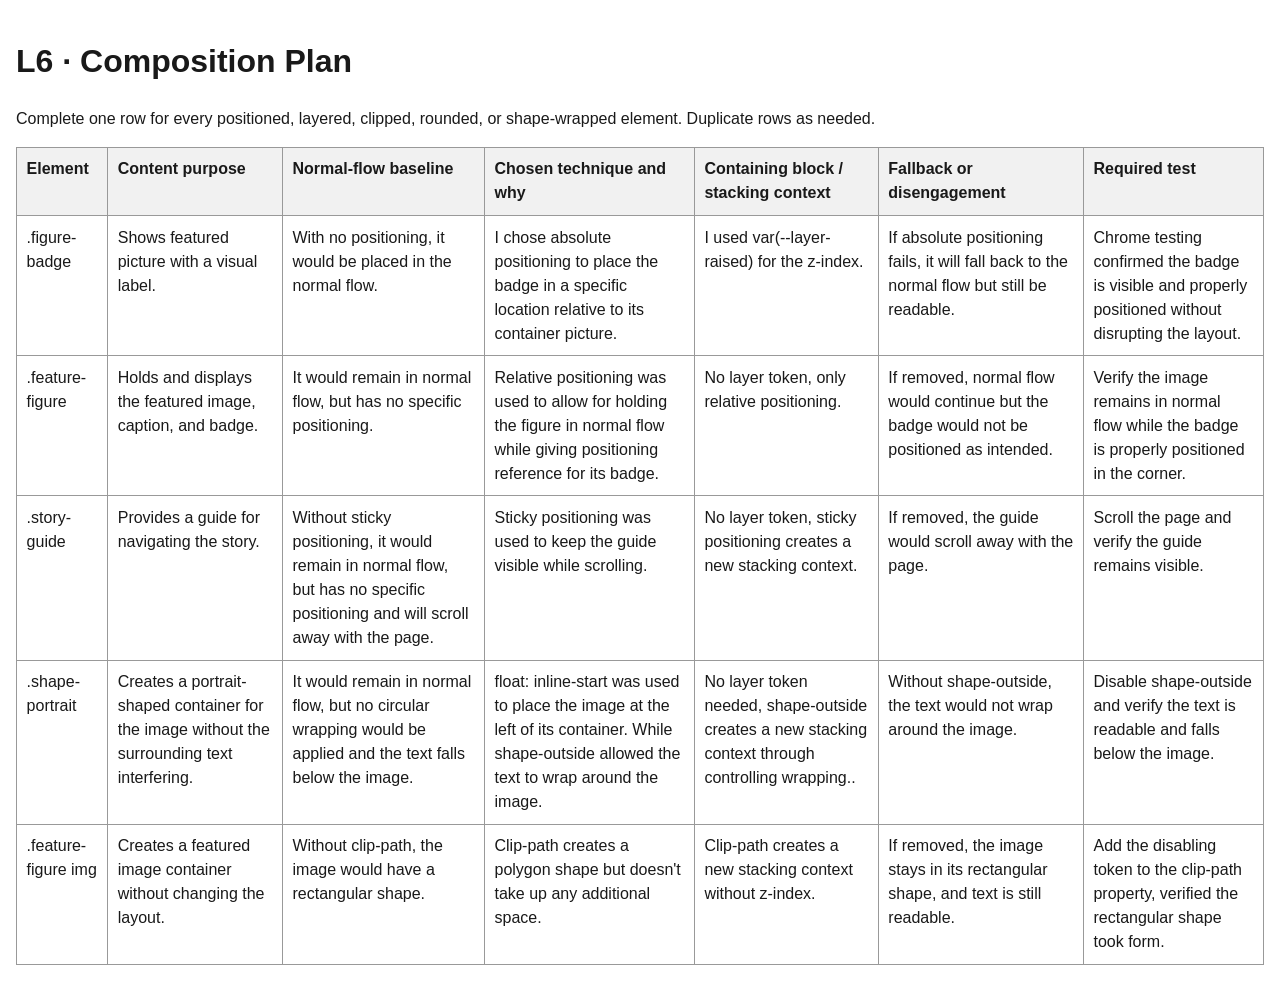
==== composition-plan.html @ e6fd3c76 "Add files via upload Added updates to CSS and photos" ====
<!doctype html>
<html lang="en">
    <head>
        <meta charset="utf-8">
        <meta name="viewport" content="width=device-width,initial-scale=1">
        <title>Composition Plan</title>
        <style>
            body{
                font-family:Arial,sans-serif;
                line-height:1.5;
                max-width:90rem;
                margin:auto;
                padding:1rem;
                color:#191919;
                }
            table{
                width:100%;
                border-collapse:collapse;
                }
            th,td{
                padding:.6rem;
                border:1px solid #999;
                text-align:left;
                vertical-align:top;
                }
            th{
                background:#f1f1f1;
                }
        </style>
        </head>
        <body>
            <h1>L6 · Composition Plan</h1>
            <p>Complete one row for every positioned, layered, clipped, rounded, or shape-wrapped element. Duplicate rows as needed.</p>
            <table>
                <thead>
                    <tr>
                        <th>Element</th>
                        <th>Content purpose</th>
                        <th>Normal-flow baseline</th>
                        <th>Chosen technique and why</th>
                        <th>Containing block / stacking context</th>
                        <th>Fallback or disengagement</th>
                        <th>Required test</th>
                    </tr>
                </thead>
                <tbody>
                    <tr>
                        <td>.figure-badge</td>
                        <td>Shows featured picture with a visual label.</td>
                        <td>With no positioning, it would be placed in the normal flow.</td>
                        <td>I chose absolute positioning to place the badge in a specific location relative to its container picture.</td>
                        <td>I used var(--layer-raised) for the z-index.</td>
                        <td>If absolute positioning fails, it will fall back to the normal flow but still be readable.</td>
                        <td>Chrome testing confirmed the badge is visible and properly positioned without disrupting the layout.</td>
                    </tr>
                      <tr>
                        <td>.feature-figure</td>
                        <td>Holds and displays the featured image, caption, and badge.</td>
                        <td>It would remain in normal flow, but has no specific positioning.</td>
                        <td>Relative positioning was used to allow for holding the figure in normal flow while giving positioning reference for its badge.</td>
                        <td>No layer token, only relative positioning.</td> 
                        <td>If removed, normal flow would continue but the badge would not be positioned as intended.</td>
                        <td>Verify the image remains in normal flow while the badge is properly positioned in the corner.</td>
                    </tr>
                     <tr>
                        <td>.story-guide</td>
                        <td>Provides a guide for navigating the story.</td>
                        <td>Without sticky positioning, it would remain in normal flow, but has no specific positioning and will scroll away with the page.</td>
                        <td>Sticky positioning was used to keep the guide visible while scrolling.</td>
                        <td>No layer token, sticky positioning creates a new stacking context.</td>
                        <td>If removed, the guide would scroll away with the page.</td>
                        <td>Scroll the page and verify the guide remains visible.</td>
                    </tr>
                          <tr>
                        <td>.shape-portrait</td>
                        <td>Creates a portrait-shaped container for the image without the surrounding text interfering.</td>
                        <td>It would remain in normal flow, but no circular wrapping would be applied and the text falls below the image.</td>
                        <td>float: inline-start was used to place the image at the left of its container. While shape-outside allowed the text to wrap around the image.</td>
                        <td>No layer token needed, shape-outside creates a new stacking context through controlling wrapping..</td>
                        <td>Without shape-outside, the text would not wrap around the image.</td>
                        <td>Disable shape-outside and verify the text is readable and falls below the image.</td>
                    </tr>
                          <tr>
                        <td>.feature-figure img</td>
                        <td>Creates a featured image container without changing the layout.</td>
                        <td>Without clip-path, the image would have a rectangular shape.</td>
                        <td>Clip-path creates a polygon shape but doesn't take up any additional space.</td>
                        <td>Clip-path creates a new stacking context without z-index.</td>
                        <td>If removed, the image stays in its rectangular shape, and text is still readable.</td>
                        <td>Add the disabling token to the clip-path property, verified the rectangular shape took form.</td>
                    </tr>
                </tbody>
            </table>
        </body>
        </html>
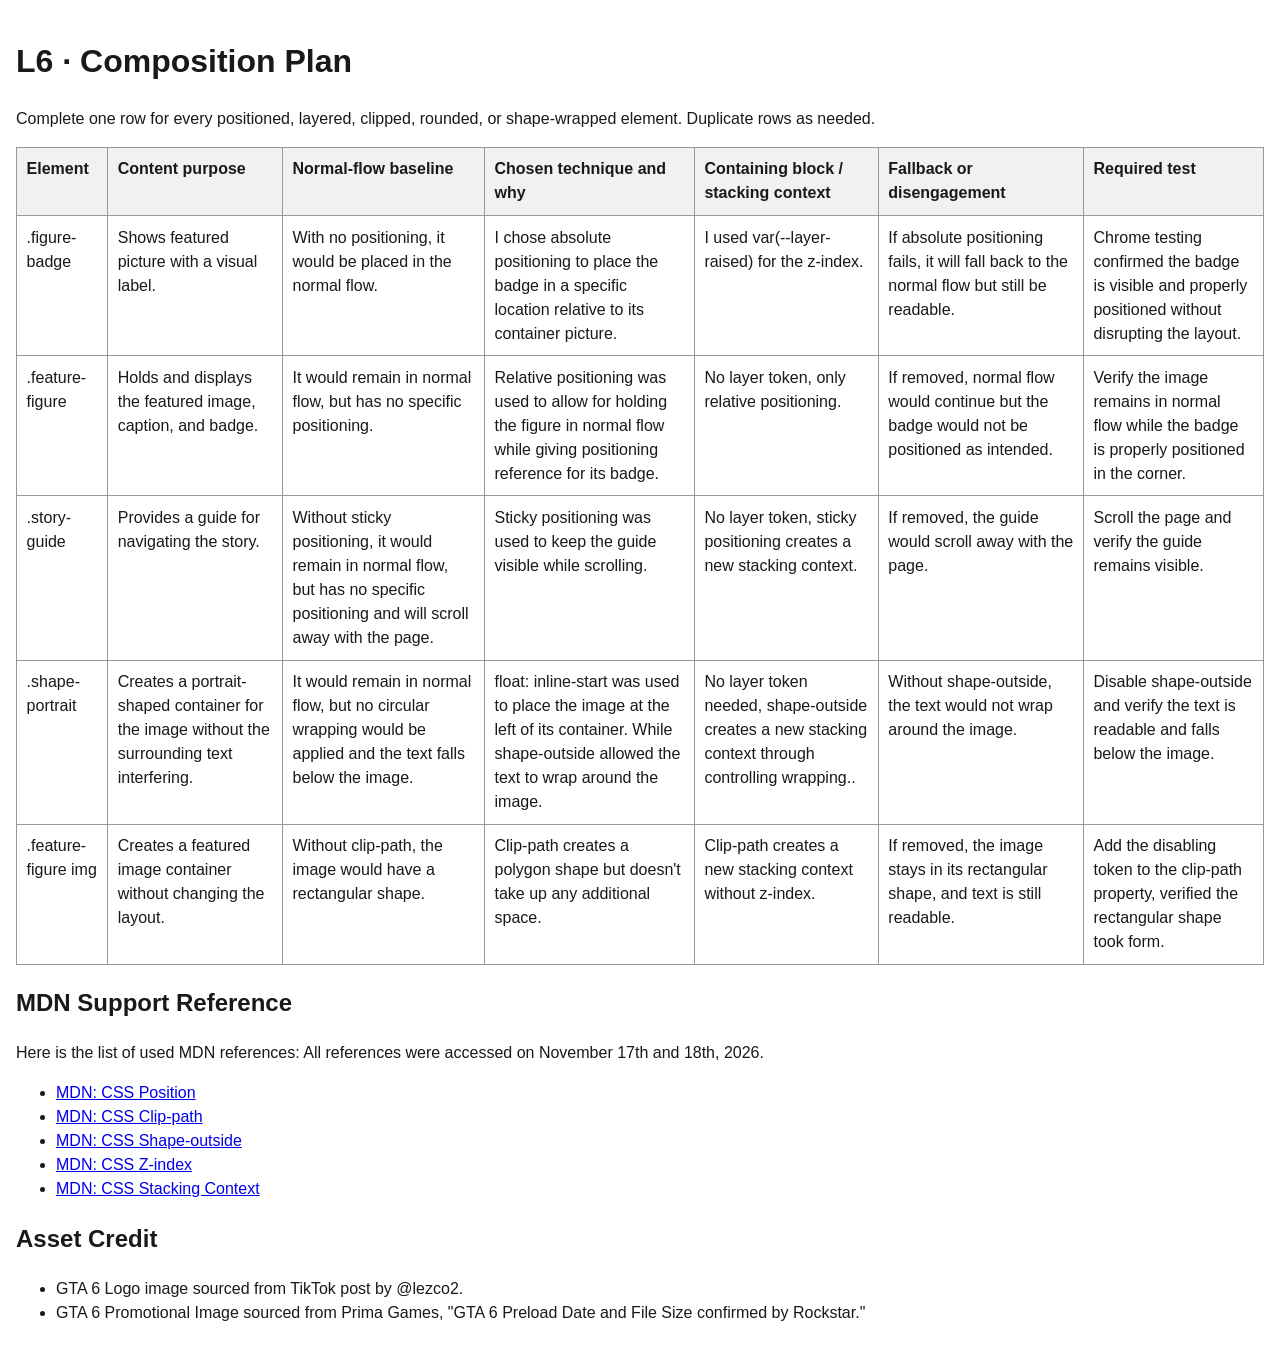
==== commit ddc86286: "Final adjustments" ====
--- a/composition-plan.html
+++ b/composition-plan.html
@@ -91,5 +91,22 @@
                     </tr>
                 </tbody>
             </table>
+            <section>
+                <h2> MDN Support Reference</h2>
+                <p>Here is the list of used MDN references: All references were accessed on November 17th and 18th, 2026.</p>
+                <ul>
+                    <li><a href="https://developer.mozilla.org/en-US/docs/Web/CSS/position">MDN: CSS Position</a></li>
+                    <li><a href="https://developer.mozilla.org/en-US/docs/Web/CSS/clip-path">MDN: CSS Clip-path</a></li>
+                    <li><a href="https://developer.mozilla.org/en-US/docs/Web/CSS/shape-outside">MDN: CSS Shape-outside</a></li>
+                    <li><a href="https://developer.mozilla.org/en-US/docs/Web/CSS/z-index">MDN: CSS Z-index</a></li>
+                    <li><a href="https://developer.mozilla.org/en-US/docs/Web/CSS/CSS_positioned_layout/Stacking_context">MDN: CSS Stacking Context</a></li>
+                </ul>
+            </section>
+            <section>
+                <h2>Asset Credit</h2>
+                <ul>
+                    <li>GTA 6 Logo image sourced from TikTok post by @lezco2.</li>
+                    <li>GTA 6 Promotional Image sourced from Prima Games, "GTA 6 Preload Date and File Size confirmed by Rockstar."</li>
+            </section>
         </body>
         </html>
